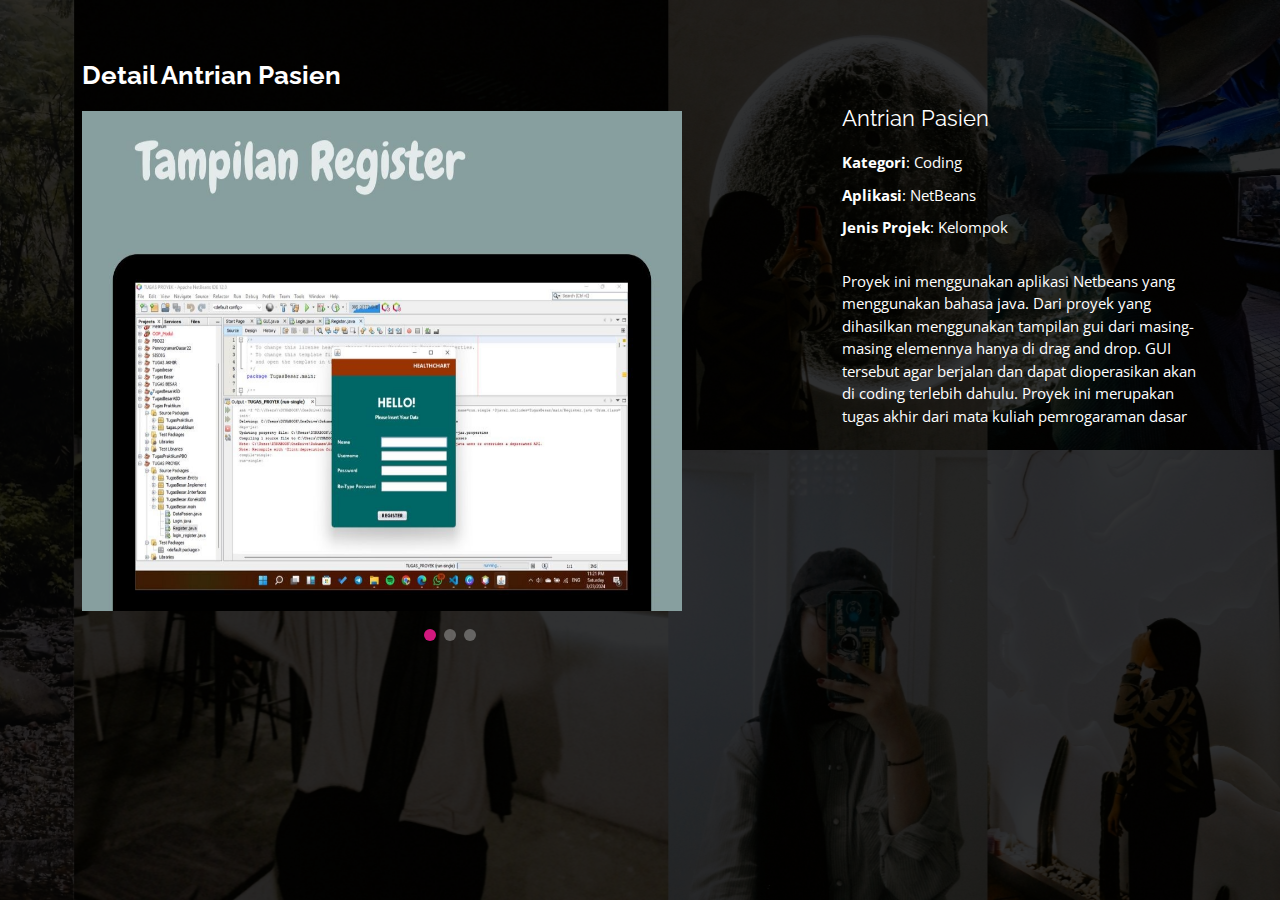
==== antrian-details.html @ 63724d12 "menambahkan portofolio" ====
<!DOCTYPE html>
<html lang="en">

<head>
  <meta charset="utf-8">
  <meta content="width=device-width, initial-scale=1.0" name="viewport">

  <title>Portfolio Details</title>
  <meta content="" name="description">
  <meta content="" name="keywords">

  <!-- Favicons -->
  <link href="assets/img/favicon.png" rel="icon">
  <link href="assets/img/apple-touch-icon.png" rel="apple-touch-icon">

  <!-- Google Fonts -->
  <link href="https://fonts.googleapis.com/css?family=Open+Sans:300,300i,400,400i,600,600i,700,700i|Raleway:300,300i,400,400i,500,500i,600,600i,700,700i|Poppins:300,300i,400,400i,500,500i,600,600i,700,700i" rel="stylesheet">

  <!-- Vendor CSS Files -->
  <link href="assets/vendor/bootstrap/css/bootstrap.min.css" rel="stylesheet">
  <link href="assets/vendor/bootstrap-icons/bootstrap-icons.css" rel="stylesheet">
  <link href="assets/vendor/boxicons/css/boxicons.min.css" rel="stylesheet">
  <link href="assets/vendor/glightbox/css/glightbox.min.css" rel="stylesheet">
  <link href="assets/vendor/remixicon/remixicon.css" rel="stylesheet">
  <link href="assets/vendor/swiper/swiper-bundle.min.css" rel="stylesheet">

  <!-- Template Main CSS File -->
  <link href="assets/css/style.css" rel="stylesheet">

  <!-- =======================================================
  * Template Name: Personal
  * Template URL: https://bootstrapmade.com/personal-free-resume-bootstrap-template/
  * Updated: Mar 17 2024 with Bootstrap v5.3.3
  * Author: BootstrapMade.com
  * License: https://bootstrapmade.com/license/
  ======================================================== -->
</head>

<body>

  <main id="main">

    <!-- ======= Portfolio Details ======= -->
    <div id="portfolio-details" class="portfolio-details">
      <div class="container">

        <div class="row">

          <div class="col-lg-8">
            <h2 class="portfolio-title">Detail Antrian Pasien</h2>

            <div class="portfolio-details-slider swiper">
              <div class="swiper-wrapper align-items-center">

                <div class="swiper-slide">
                  <img src="assets/img/portfolio/aa.jpg" style="width: 600px; height: 500px; " alt="">
                </div>

                <div class="swiper-slide">
                  <img src="assets/img/portfolio/bb.jpg" style="width: 600px; height: 500px;" alt="">
                </div>

                <div class="swiper-slide">
                  <img src="assets/img/portfolio/cc.jpg" style="width: 600px; height: 500px;" alt="">
                </div>
                
              </div>
              <div class="swiper-pagination"></div>
            </div>

          </div>

          <div class="col-lg-4 portfolio-info">
            <h3>Antrian Pasien</h3>
            <ul>
              <li><strong>Kategori</strong>: Coding</li>
              <li><strong>Aplikasi</strong>: NetBeans</li>
              <li><strong>Jenis Projek</strong>: Kelompok</li>
            </ul>

            <p>
             Proyek ini menggunakan aplikasi Netbeans yang menggunakan bahasa java. Dari proyek yang dihasilkan menggunakan
             tampilan gui dari masing-masing elemennya hanya di drag and drop. GUI tersebut agar berjalan dan dapat dioperasikan
             akan di coding terlebih dahulu. Proyek ini merupakan tugas akhir dari mata kuliah pemrogaraman dasar
            </p>
          </div>

        </div>

      </div>
    </div><!-- End Portfolio Details -->

  </main><!-- End #main -->

  <!-- Vendor JS Files -->
  <script src="assets/vendor/purecounter/purecounter_vanilla.js"></script>
  <script src="assets/vendor/bootstrap/js/bootstrap.bundle.min.js"></script>
  <script src="assets/vendor/glightbox/js/glightbox.min.js"></script>
  <script src="assets/vendor/isotope-layout/isotope.pkgd.min.js"></script>
  <script src="assets/vendor/swiper/swiper-bundle.min.js"></script>
  <script src="assets/vendor/waypoints/noframework.waypoints.js"></script>
  <script src="assets/vendor/php-email-form/validate.js"></script>

  <!-- Template Main JS File -->
  <script src="assets/js/main.js"></script>

</body>

</html>
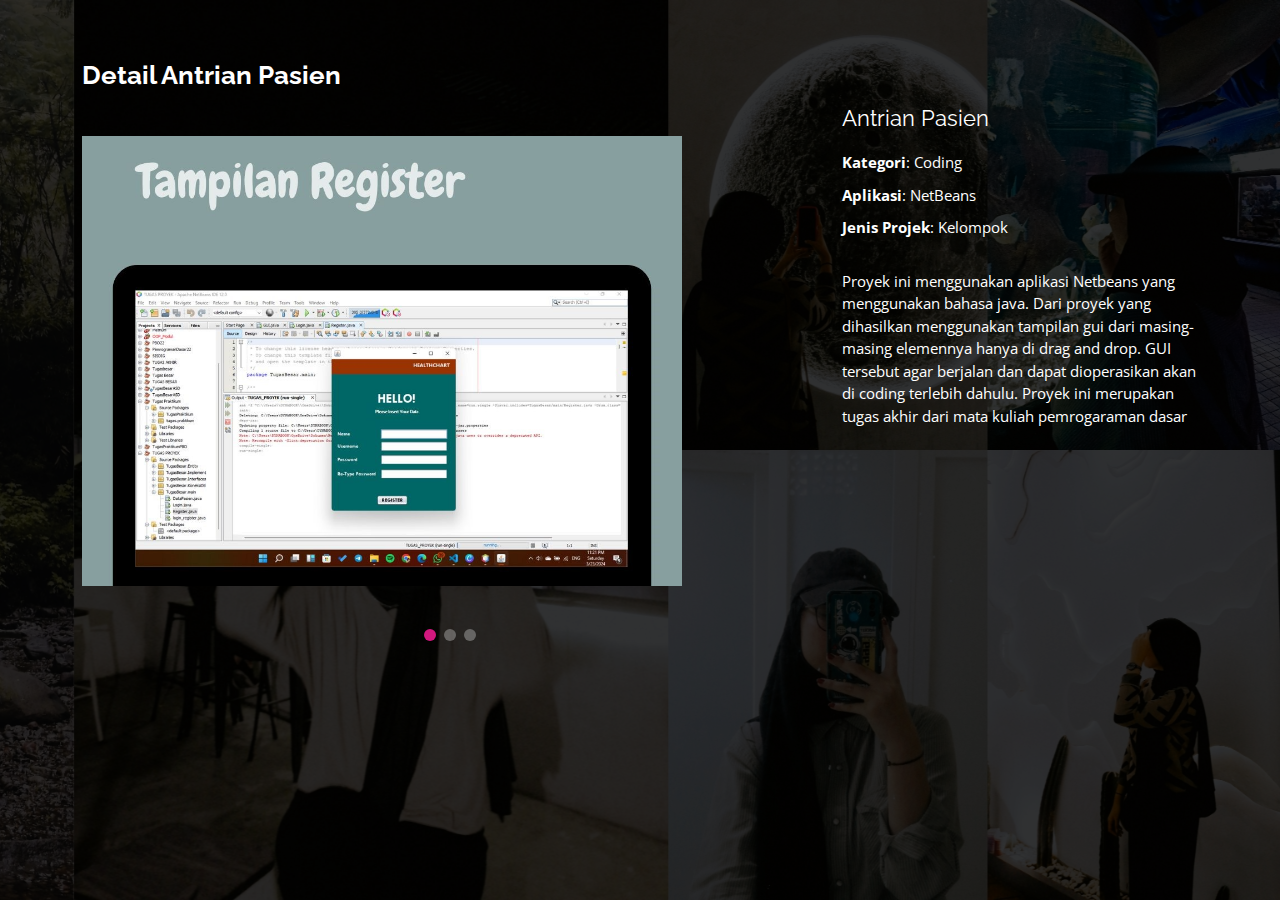
==== commit 15789c72: "mengubah ukuran gambar" ====
--- a/antrian-details.html
+++ b/antrian-details.html
@@ -53,15 +53,15 @@
               <div class="swiper-wrapper align-items-center">
 
                 <div class="swiper-slide">
-                  <img src="assets/img/portfolio/aa.jpg" style="width: 600px; height: 500px; " alt="">
+                  <img src="assets/img/portfolio/aa.jpg" style="width: 600px; height: 500px; " class="portfolio-img">
                 </div>
 
                 <div class="swiper-slide">
-                  <img src="assets/img/portfolio/bb.jpg" style="width: 600px; height: 500px;" alt="">
+                  <img src="assets/img/portfolio/bb.jpg" style="width: 600px; height: 500px;" class="portfolio-img">
                 </div>
 
                 <div class="swiper-slide">
-                  <img src="assets/img/portfolio/cc.jpg" style="width: 600px; height: 500px;" alt="">
+                  <img src="assets/img/portfolio/cc.jpg" style="width: 600px; height: 500px;" class="portfolio-img">
                 </div>
                 
               </div>
--- a/assets/css/style.css
+++ b/assets/css/style.css
@@ -53,6 +53,10 @@
 h5,
 h6 {
   font-family: "Raleway", sans-serif;
+}
+
+span.bold{
+  font-weight: bold;
 }
 
 /*--------------------------------------------------------------
@@ -654,7 +658,7 @@
   font-weight: 600;
   text-transform: uppercase;
   font-family: "Poppins", sans-serif;
-  color: #18d26e;
+  color: #d2187e;
   margin-bottom: 10px;
 }
 
@@ -687,8 +691,8 @@
   border-radius: 50px;
   left: -9px;
   top: 0;
-  background: #18d26e;
-  border: 2px solid #18d26e;
+  background: #d2187e;
+  border: 2px solid #ffffff;
 }
 
 /*--------------------------------------------------------------
@@ -770,6 +774,54 @@
 .services .icon-box:hover p {
   color: #fff;
 }
+
+/*--------------------------------------------------------------
+# Blog
+--------------------------------------------------------------*/
+.card-container {
+  display: flex;
+  flex-wrap: wrap; /* Memastikan agar kartu-kartu bisa melingkar jika tidak cukup ruang */
+  gap: 20px; /* Jarak antara kartu */
+}
+
+.card {
+  flex: 1 0 21rem; /* Menggunakan flexbox untuk mengatur lebar kartu */
+  max-width: 21rem; /* Tetapkan lebar maksimum */
+  background-color: rgba(0, 0, 0, 0.733);
+  color: white;
+  padding: 20px; /* Jarak di dalam kartu */
+  transition: all ease-in-out 0.3s;
+}
+
+
+.btn {
+  display: inline-block;
+  font-weight: 400;
+  text-align: center;
+  white-space: nowrap;
+  vertical-align: middle;
+  user-select: none;
+  border: 1px solid transparent;
+  padding: 0.375rem 0.75rem;
+  font-size: 1rem;
+  line-height: 1.5;
+  border-radius: 0.25rem;
+  transition: color 0.15s ease-in-out, background-color 0.15s ease-in-out, border-color 0.15s ease-in-out, box-shadow 0.15s ease-in-out;
+}
+
+.btn-primary {
+  color: #fff;
+  background-color: #d2187e;
+  border-color: #e100ff;
+}
+
+.btn-primary:hover {
+  color: #ffffff;
+  background-color: #ff40e673;
+  border-color: #f4f5f7;
+}
+
+
 
 /*--------------------------------------------------------------
 # Portfolio
@@ -929,6 +981,7 @@
   right: 15px;
 }
 
+
 /*--------------------------------------------------------------
 # Portfolio Details
 --------------------------------------------------------------*/
@@ -999,6 +1052,14 @@
 
 .portfolio-details .swiper-pagination .swiper-pagination-bullet-active {
   background-color: #d2187e;
+}
+
+.portfolio-img {
+  width: 600px; 
+  height: 500px; 
+  max-width: 100%; 
+  max-height: 100%;
+  object-fit: contain;
 }
 
 /*--------------------------------------------------------------
@@ -1188,4 +1249,5 @@
 
 .credits a:hover {
   color: #fff;
-}+}
+
